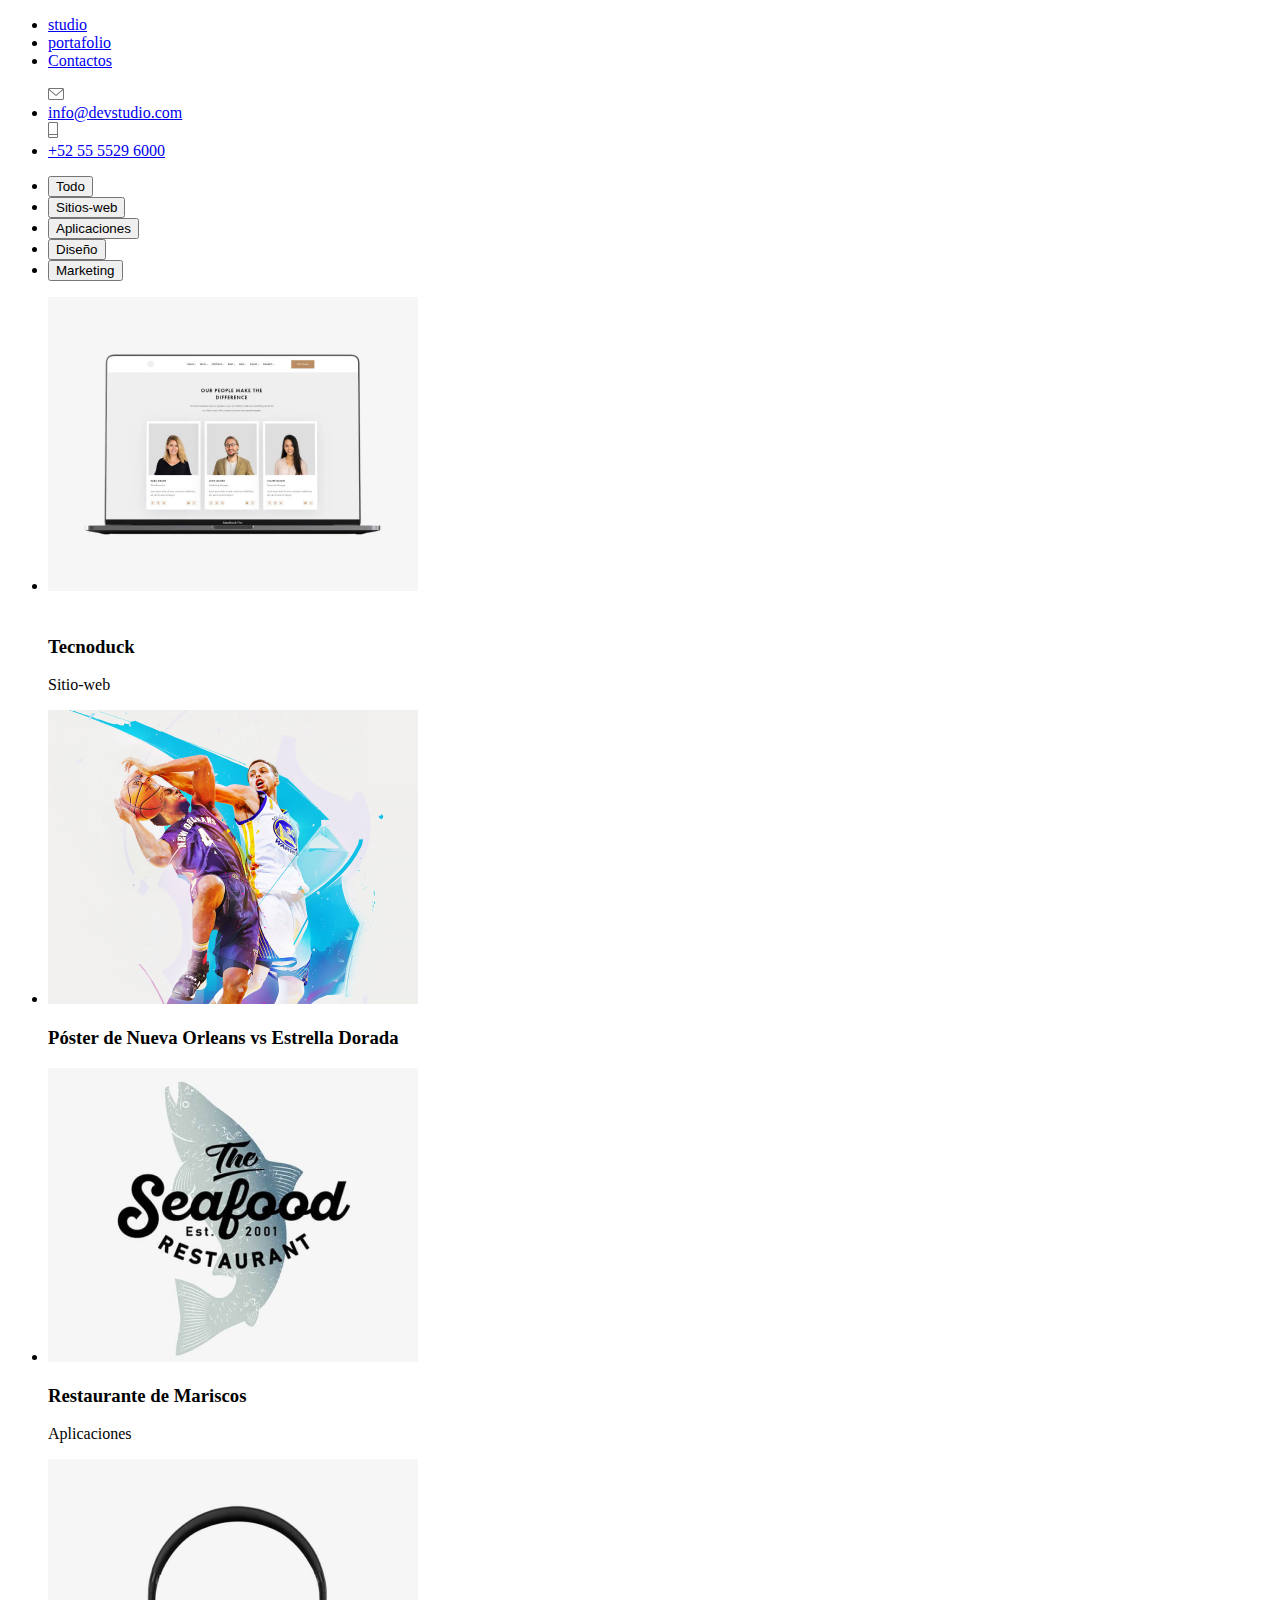
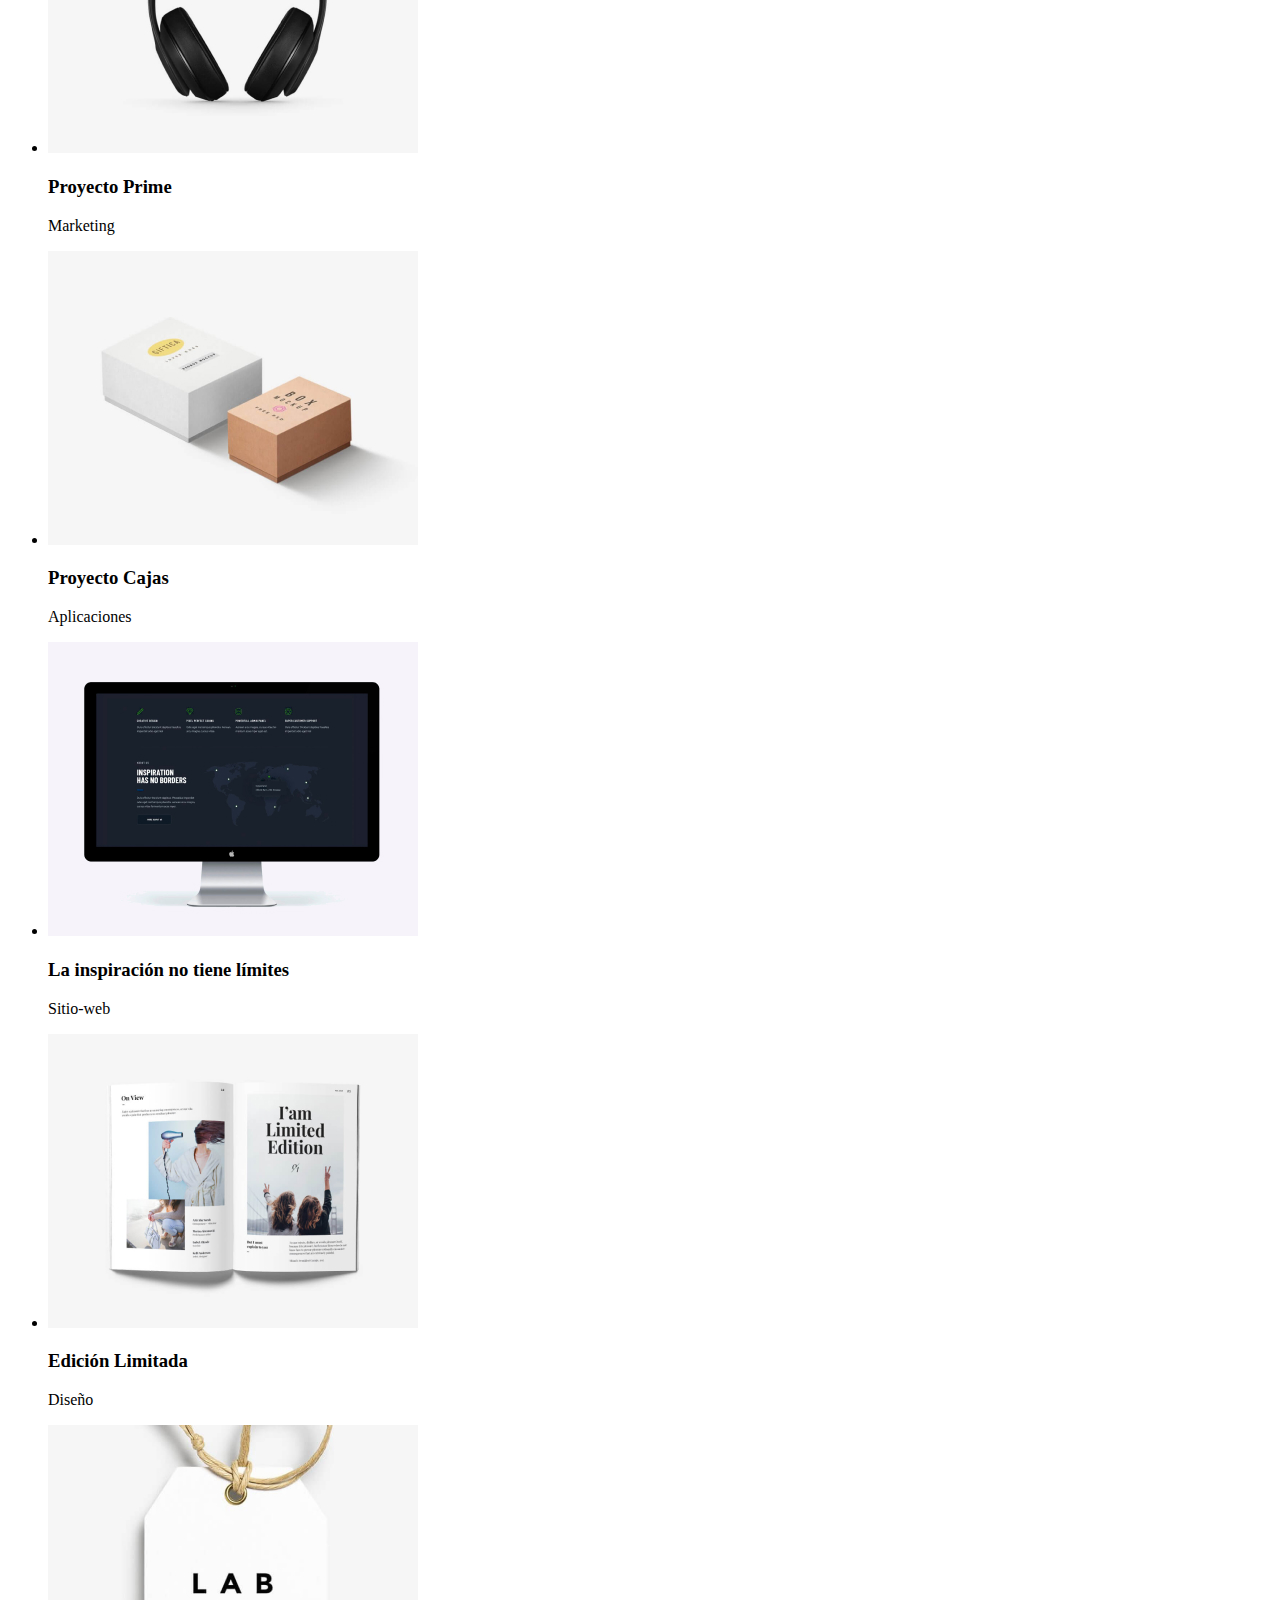
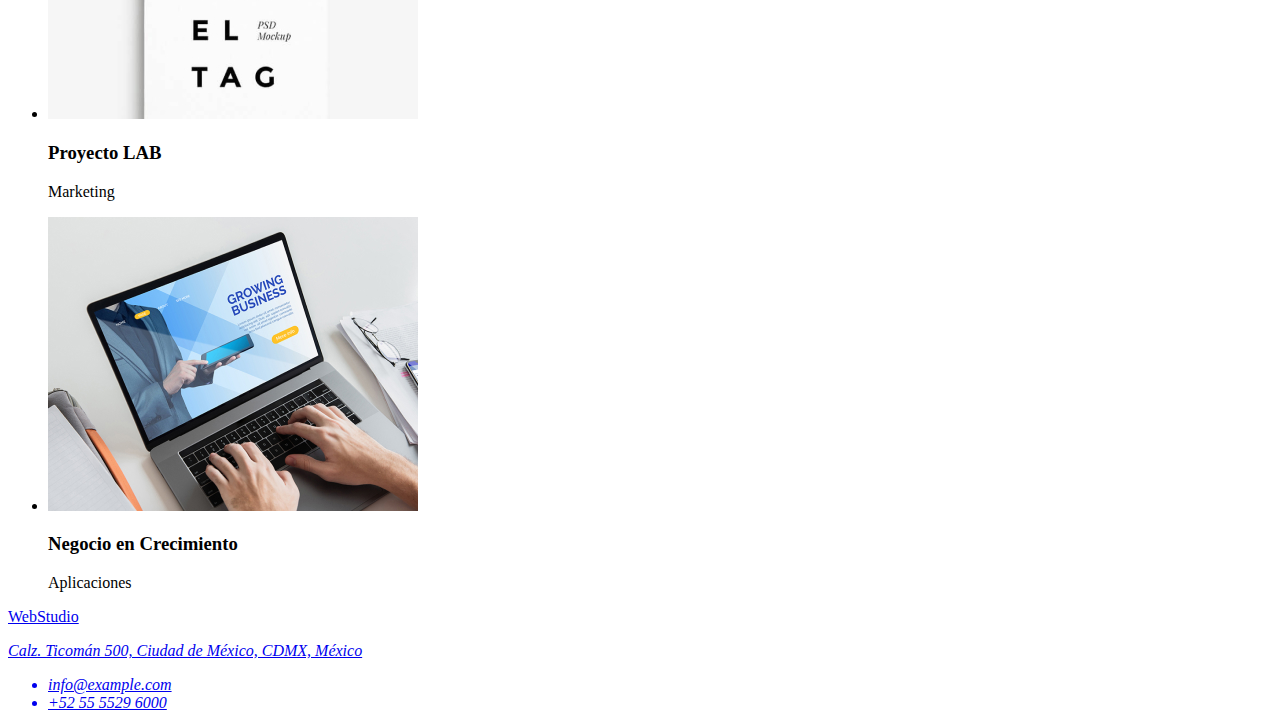
==== portafolio.html @ 53b6fb1d "7/08/2023 Creacion de portafolio" ====
<!DOCTYPE html>
<html lang="en">
<head>
    <meta charset="UTF-8">
    <meta name="viewport" content="width=device-width, initial-scale=1.0">
    <title>PORTAFOLIO</title>
</head>
<body>
    <!--NAVIGATION BAR-->
    <header>
        <nav>
            <ul>
                <li><a href="#" target="_self">studio</a></li>
                <li><a href="#" target="_self">portafolio</a></li>
                <li><a href="#">Contactos</a></li>
              </ul>
        </nav>
        <ul>
            <img src="IMAGES/sobre.png" alt="sobre">
            <li><a href="mailto:info@devstudio.com">info@devstudio.com</a></li>
            <img src="IMAGES/Vector.png" alt="telefono">
            <li><a href="tel:+52 55 5529 6000">+52 55 5529 6000</a></li>
          </ul>
    </header>
    <main>
        <!--PRINCIPAL BODY-->
          <ul>
            <li><button type="button">Todo</button></li>           
            <li><button type="button">Sitios-web</button></li>
            <li><button type="button">Aplicaciones</button></li>  
            <li><button type="button">Diseño</button></li> 
            <li><button type="button">Marketing</button></li>           
        </ul>            
        <!--GALERY-->
        <ul>
            <li>
                <section>
                    <img Width="370px" Height="294px" Top="274px" Left="215px" src="IMAGES/tecnoduck.jpg" alt="laptop">
                    <h3><br>Tecnoduck</br></h3>
                    <p>Sitio-web</p>
                </section>
            </li>
            <li>
                <section>
                    <img Width="370px" Height="294px" Top="274px" Left="615px" src="IMAGES/basketball.jpg" alt="mans-play.basket">
                    <h3>Póster de Nueva Orleans vs Estrella Dorada</h3>
                </section>
            </li>
            <li>
                <section>
                    <img Width="370px" Height="294px" Top="274px" Left="1015px"src="IMAGES/seafood.jpg" alt="logo-seafood">
                    <h3>Restaurante de Mariscos</h3>
                    <p>Aplicaciones</p>
                </section>
            </li>
            <li>
                <section>
                    <img Width="370px" Height="294px" Top="708px" Left="215px" src="IMAGES/proyect-prime.jpg" alt="headphones">
                    <h3>Proyecto Prime</h3>
                    <p>Marketing</p>
                </section>
            </li>
            <li>
                <section>
                    <img Width="370px" Height="294px" Top="708px" Left="615px" src="IMAGES/boxes.jpg" alt="boxes">
                    <h3>Proyecto Cajas</h3>
                    <p>Aplicaciones</p>
                </section>
            </li>
            <li>
                <section>
                    <img Width="370px" Height="294px" Top="708px" Left="1015px" src="IMAGES/pc.jpg" alt="computer">
                    <h3>La inspiración no tiene límites</h3>
                    <p>Sitio-web</p>
                </section>
            </li>
            <li>
                <section>
                    <img Width="370px" Height="294px" Top="1142px" Left="215px" src="IMAGES/magazine.jpg" alt="magazine">
                    <h3>Edición Limitada</h3>
                    <p>Diseño</p>
                </section>
            </li>
            <li>
                <section>
                    <img Width="370px" Height="294px" Top="1142px" Left="615px" src="IMAGES/proyect-lab.jpg" alt="tag">
                    <h3>Proyecto LAB</h3>
                    <p>Marketing</p>
                </section>
            </li>
            <li>
                <section>
                    <img Width="370px" Height="294px" Top="1142px" Left="1015px" src="IMAGES/laptop.jpg" alt="laptop">
                    <h3>Negocio en Crecimiento</h3>
                    <p>Aplicaciones</p>
                </section>
            </li>
        </ul>
    </main>
    <!--FOOTER-->
    <footer>
        <a href="/index.html">WebStudio</h3>
        <address>
          <p>Calz. Ticomán 500, Ciudad de México, CDMX, México</p>
          <ul>
            <li>info@example.com</li>
            <li>+52 55 5529 6000</li>
          </ul>
        </address>
      </footer>
</body>
</html>
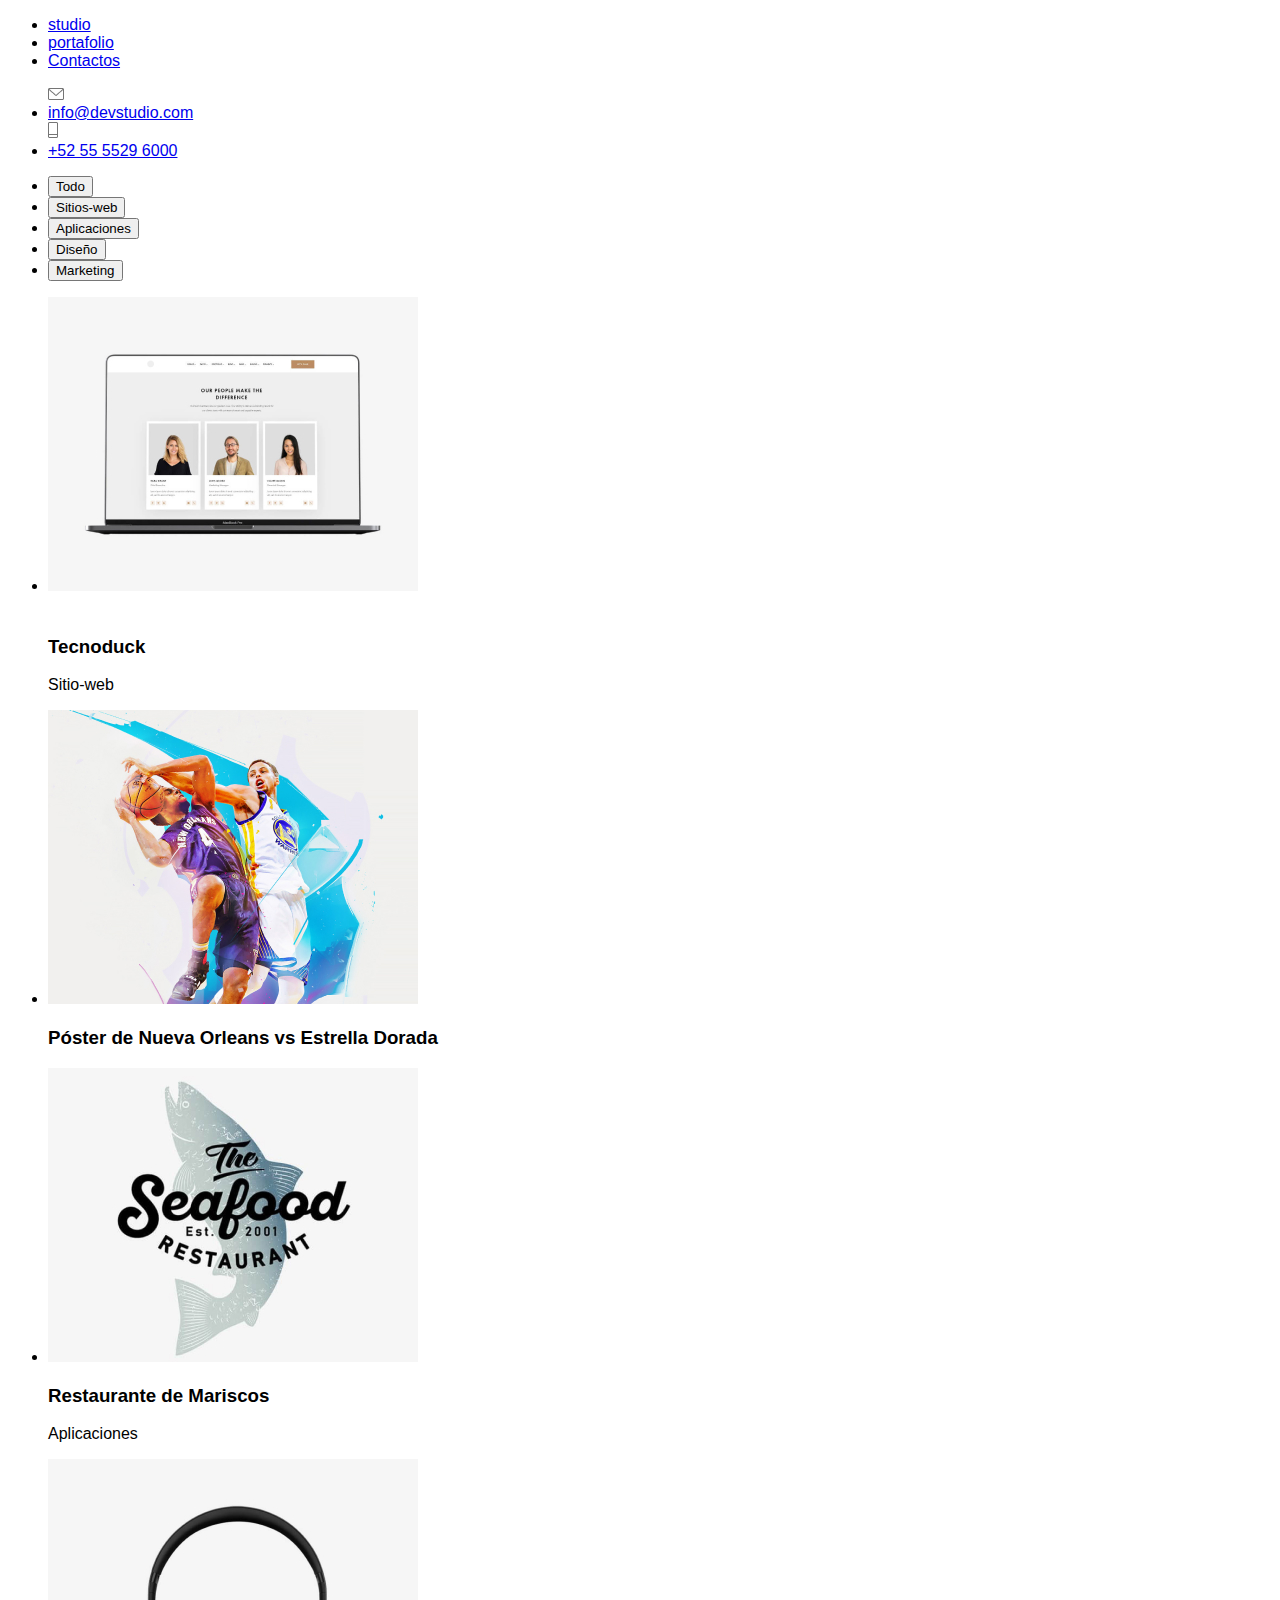
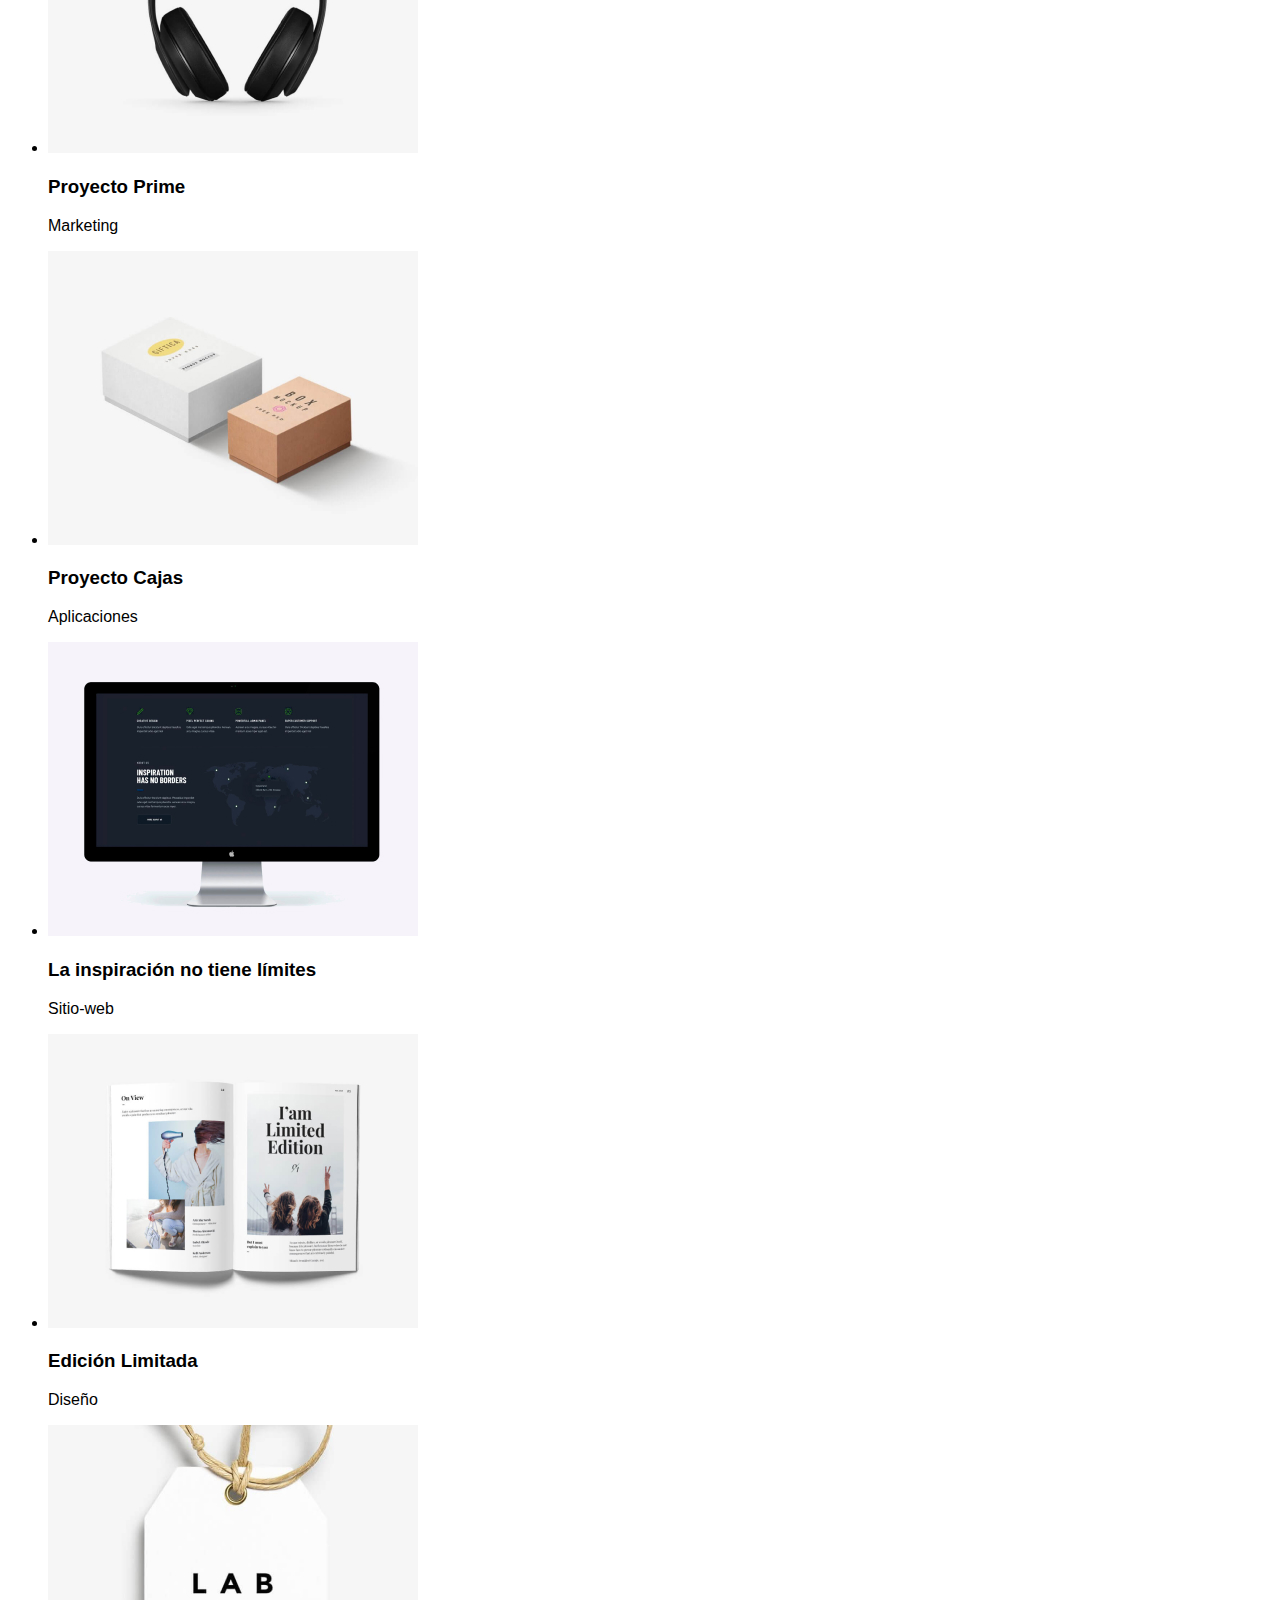
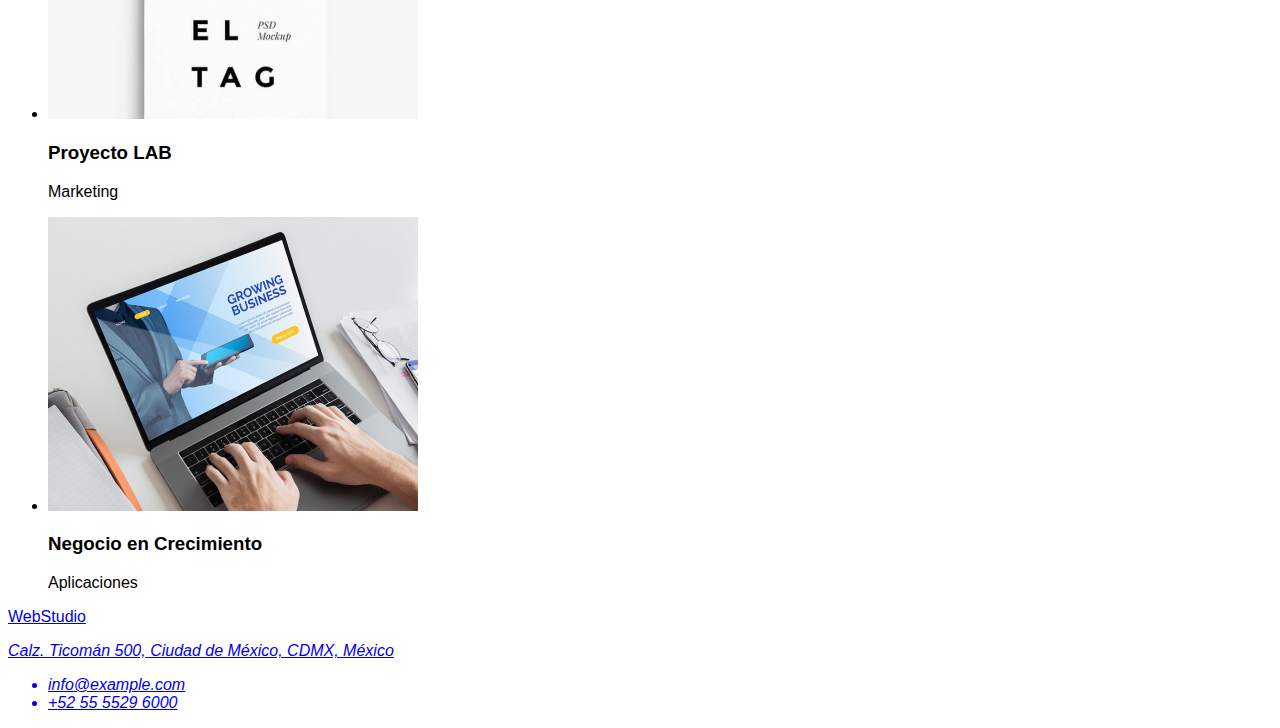
==== commit e6f7e5f7: "Conexion de CSS" ====
--- a/portafolio.html
+++ b/portafolio.html
@@ -4,6 +4,7 @@
     <meta charset="UTF-8">
     <meta name="viewport" content="width=device-width, initial-scale=1.0">
     <title>PORTAFOLIO</title>
+    <link rel="stylesheet" href="./CSS/styles.css">
 </head>
 <body>
     <!--NAVIGATION BAR-->
--- a/CSS/styles.css
+++ b/CSS/styles.css
@@ -0,0 +1,3 @@
+body {
+    font-family: 'Roboto', sans-serif;
+}
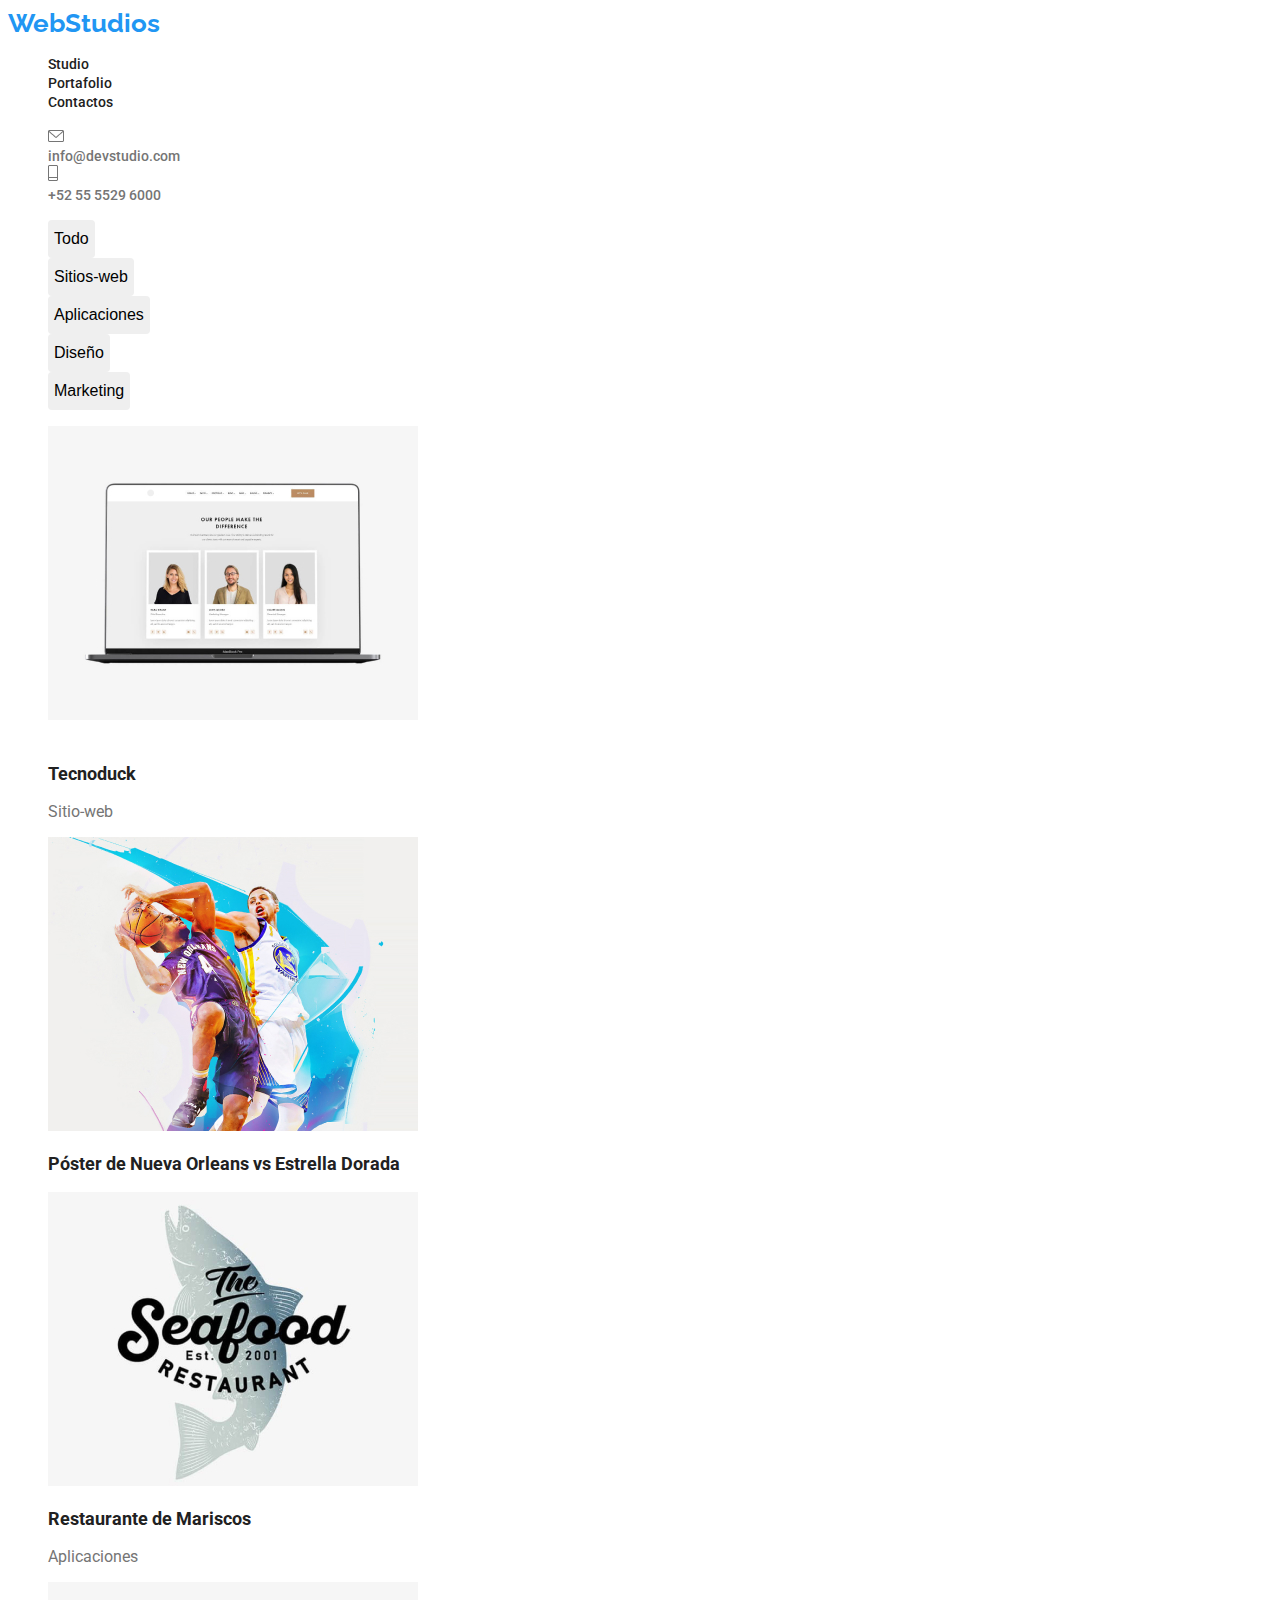
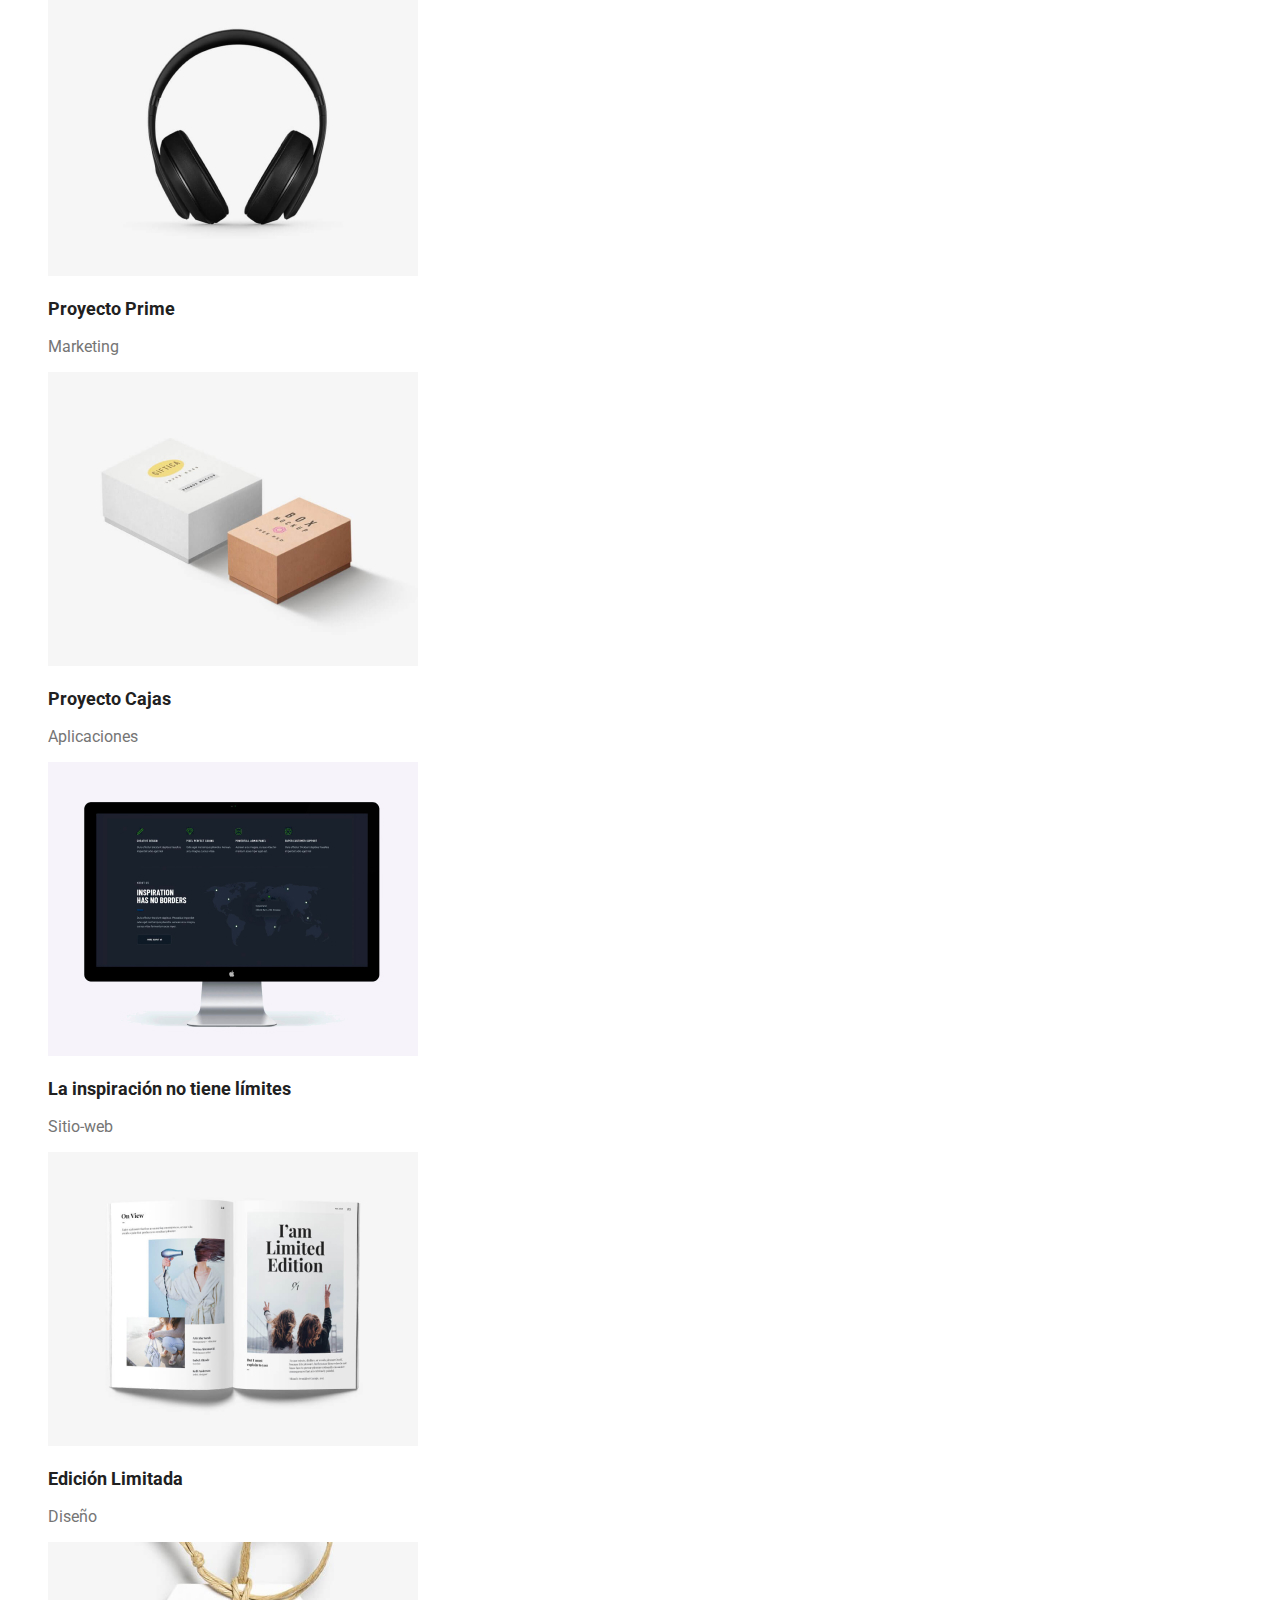
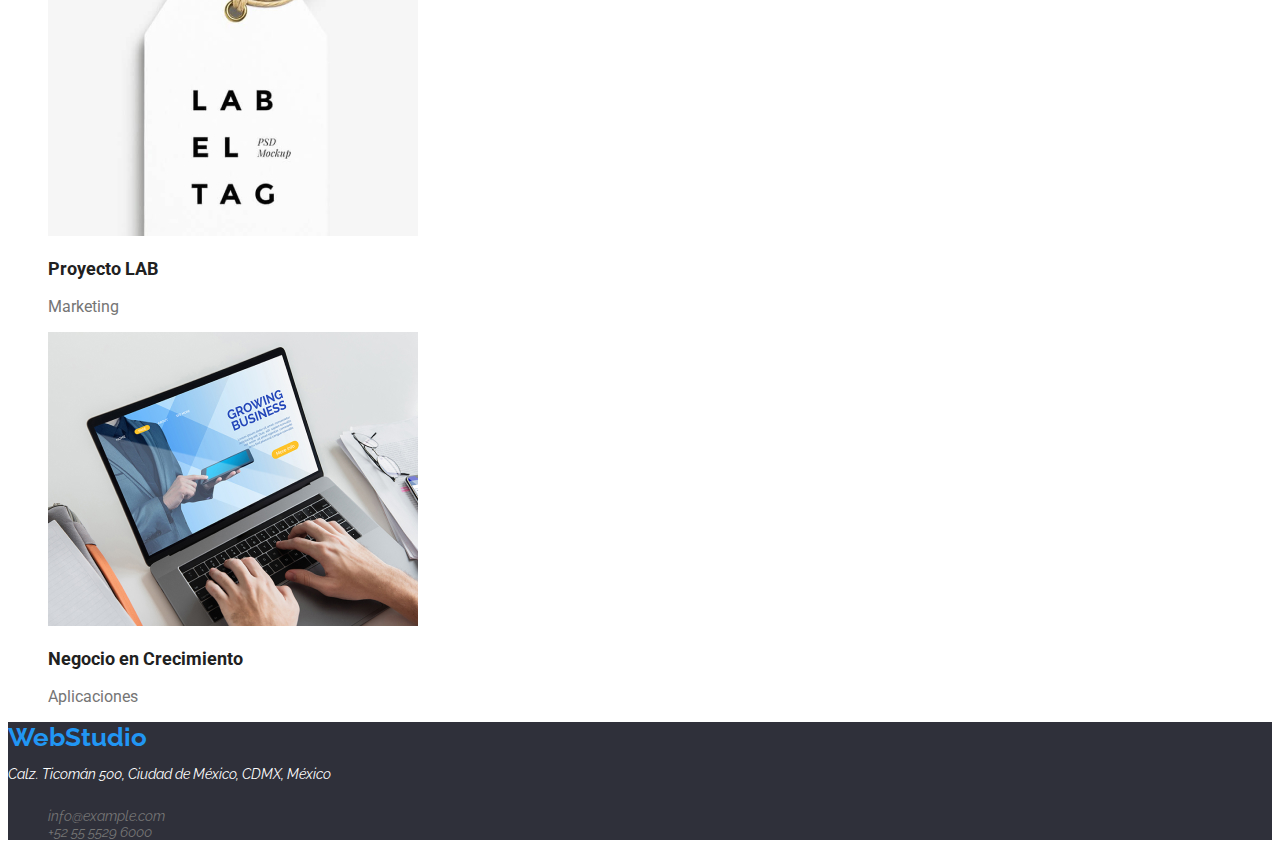
==== commit d9104582: "8/08/2023 CSS de las 2 paginas" ====
--- a/portafolio.html
+++ b/portafolio.html
@@ -9,103 +9,104 @@
 <body>
     <!--NAVIGATION BAR-->
     <header>
-        <nav>
+        <a class="icon-wb" href="/index.html">WebStudios</a>
+        <nav class="navegation-bar">
             <ul>
-                <li><a href="#" target="_self">studio</a></li>
-                <li><a href="#" target="_self">portafolio</a></li>
-                <li><a href="#">Contactos</a></li>
-              </ul>
+                <li class="navegation-item"><a class="navegation-link" href="#" target="_self">Studio</a></li>
+                <li class="navegation-item"><a class="navegation-link" href="#" target="_self">Portafolio</a></li>
+                <li class="navegation-item"><a class="navegation-link" href="#">Contactos</a></li>
+            </ul>
         </nav>
-        <ul>
+        <ul class="contact">
             <img src="IMAGES/sobre.png" alt="sobre">
-            <li><a href="mailto:info@devstudio.com">info@devstudio.com</a></li>
+            <li class="contact-element"><a class="contact-link" href="mailto:info@devstudio.com">info@devstudio.com</a></li>
             <img src="IMAGES/Vector.png" alt="telefono">
-            <li><a href="tel:+52 55 5529 6000">+52 55 5529 6000</a></li>
+            <li class="contact-element"><a class="contact-link" href="tel:+52 55 5529 6000">+52 55 5529 6000</a></li>
           </ul>
     </header>
     <main>
         <!--PRINCIPAL BODY-->
-          <ul>
-            <li><button type="button">Todo</button></li>           
-            <li><button type="button">Sitios-web</button></li>
-            <li><button type="button">Aplicaciones</button></li>  
-            <li><button type="button">Diseño</button></li> 
-            <li><button type="button">Marketing</button></li>           
+          <ul class="navegation-buttons">
+            <li class="button-item"><button class="button-nav" type="button">Todo</button></li>           
+            <li class="button-item"><button class="button-nav" type="button">Sitios-web</button></li>
+            <li class="button-item"><button class="button-nav" type="button">Aplicaciones</button></li>  
+            <li class="button-item"><button class="button-nav" type="button">Diseño</button></li> 
+            <li class="button-item"><button class="button-nav" type="button">Marketing</button></li>           
         </ul>            
         <!--GALERY-->
-        <ul>
-            <li>
+        <ul class="proyect-list">
+            <li class="proyect-item">
                 <section>
                     <img Width="370px" Height="294px" Top="274px" Left="215px" src="IMAGES/tecnoduck.jpg" alt="laptop">
-                    <h3><br>Tecnoduck</br></h3>
-                    <p>Sitio-web</p>
+                    <h3 class="galery-title"><br>Tecnoduck</br></h3>
+                    <p class="galery-text">Sitio-web</p>
                 </section>
             </li>
-            <li>
+            <li class="proyect-item">
                 <section>
                     <img Width="370px" Height="294px" Top="274px" Left="615px" src="IMAGES/basketball.jpg" alt="mans-play.basket">
-                    <h3>Póster de Nueva Orleans vs Estrella Dorada</h3>
+                    <h3 class="galery-title">Póster de Nueva Orleans vs Estrella Dorada</h3>
                 </section>
             </li>
-            <li>
+            <li class="proyect-item">
                 <section>
                     <img Width="370px" Height="294px" Top="274px" Left="1015px"src="IMAGES/seafood.jpg" alt="logo-seafood">
-                    <h3>Restaurante de Mariscos</h3>
-                    <p>Aplicaciones</p>
+                    <h3 class="galery-title">Restaurante de Mariscos</h3>
+                    <p class="galery-text">Aplicaciones</p>
                 </section>
             </li>
-            <li>
+            <li class="proyect-item">
                 <section>
                     <img Width="370px" Height="294px" Top="708px" Left="215px" src="IMAGES/proyect-prime.jpg" alt="headphones">
-                    <h3>Proyecto Prime</h3>
-                    <p>Marketing</p>
+                    <h3 class="galery-title">Proyecto Prime</h3>
+                    <p class="galery-text">Marketing</p>
                 </section>
             </li>
-            <li>
+            <li class="proyect-item">
                 <section>
                     <img Width="370px" Height="294px" Top="708px" Left="615px" src="IMAGES/boxes.jpg" alt="boxes">
-                    <h3>Proyecto Cajas</h3>
-                    <p>Aplicaciones</p>
+                    <h3 class="galery-title">Proyecto Cajas</h3>
+                    <p class="galery-text">Aplicaciones</p>
                 </section>
             </li>
-            <li>
+            <li class="proyect-item">
                 <section>
                     <img Width="370px" Height="294px" Top="708px" Left="1015px" src="IMAGES/pc.jpg" alt="computer">
-                    <h3>La inspiración no tiene límites</h3>
-                    <p>Sitio-web</p>
+                    <h3 class="galery-title">La inspiración no tiene límites</h3>
+                    <p class="galery-text">Sitio-web</p>
                 </section>
             </li>
-            <li>
+            <li class="proyect-item">
                 <section>
                     <img Width="370px" Height="294px" Top="1142px" Left="215px" src="IMAGES/magazine.jpg" alt="magazine">
-                    <h3>Edición Limitada</h3>
-                    <p>Diseño</p>
+                    <h3 class="galery-title">Edición Limitada</h3>
+                    <p class="galery-text">Diseño</p>
                 </section>
             </li>
-            <li>
+            <li class="proyect-item">
                 <section>
                     <img Width="370px" Height="294px" Top="1142px" Left="615px" src="IMAGES/proyect-lab.jpg" alt="tag">
-                    <h3>Proyecto LAB</h3>
-                    <p>Marketing</p>
+                    <h3 class="galery-title">Proyecto LAB</h3>
+                    <p class="galery-text">Marketing</p>
                 </section>
             </li>
-            <li>
+            <li class="proyect-item">
                 <section>
                     <img Width="370px" Height="294px" Top="1142px" Left="1015px" src="IMAGES/laptop.jpg" alt="laptop">
-                    <h3>Negocio en Crecimiento</h3>
-                    <p>Aplicaciones</p>
+                    <h3 class="galery-title">Negocio en Crecimiento</h3>
+                    <p class="galery-text">Aplicaciones</p>
                 </section>
             </li>
         </ul>
     </main>
     <!--FOOTER-->
-    <footer>
-        <a href="/index.html">WebStudio</h3>
+    <footer class="footer-final">
+        <a class="icon-two" href="/index.html">WebStudio</h3>
         <address>
-          <p>Calz. Ticomán 500, Ciudad de México, CDMX, México</p>
-          <ul>
-            <li>info@example.com</li>
-            <li>+52 55 5529 6000</li>
+          <p class="footer-text">Calz. Ticomán 500, Ciudad de México, CDMX, México</p>
+          <ul class="footer-info">
+            <li class="footer-item">info@example.com</li>
+            <li class="footer-item">+52 55 5529 6000</li>
           </ul>
         </address>
       </footer>
--- a/CSS/styles.css
+++ b/CSS/styles.css
@@ -1,3 +1,220 @@
+/* fuentes */
+
+@import url('https://fonts.googleapis.com/css2?family=Raleway:ital,wght@0,100;0,200;0,300;0,400;0,500;0,600;0,700;0,800;0,900;1,100;1,200;1,300;1,400;1,500;1,600;1,700;1,800;1,900&display=swap');
+@import url('https://fonts.googleapis.com/css2?family=Roboto:ital,wght@0,100;0,300;0,400;0,500;0,700;0,900;1,100;1,300;1,400;1,500;1,700;1,900&display=swap');
+
+/* Variables */
+
+:root {
+    --blue-text: rgb(33, 150, 243, 1);
+    --paragraph-color: rgb(117, 117, 117, 1);
+    --principal-color: rgb(33, 33, 33, 1);
+    --white-font: rgb(255, 255, 255, 1);
+    --background-banner: rgb(47, 48, 58, 1);
+    --section-team: rgb(245, 244, 250, 1);
+}
+
+/*  BODY  */
+
 body {
     font-family: 'Roboto', sans-serif;
-}
+    color: var(--principal-color);
+}
+
+/* WEBSTUDIO LOGO*/
+
+.icon-wb {
+    color: var(--blue-text);
+    font-family: 'Raleway', sans-serif;
+    font-size: 26px;
+    font-weight: 700;
+    text-decoration: none;
+}
+
+/* NAVEGATION BAR */
+
+.navegation-bar .navegation-link {
+    color: var(--principal-color);
+    font-size: 14px;
+    font-weight: 500;
+    text-decoration: none;
+}
+
+.navegation-bar .navegation-link:hover {
+color: var(--blue-text);
+}
+
+.navegation-bar .navegation-link:focus {
+color: var(--blue-text);
+}
+
+.navegation-item{
+    list-style: none;
+}
+
+/* NAVEGATION BAR - CONTACTS */
+
+.contact .contact-link {
+    color: var(--paragraph-color);
+    font-size: 14px;
+    font-weight: 500;
+    text-decoration: none;
+}
+
+.contact .contact-link:hover{
+    color: var(--blue-text);
+}
+
+.contact .contact-link:focus {
+    color: var(--blue-text);
+}
+
+.contact-element{
+    list-style: none;
+}
+
+/* BANNER */
+
+.banner .main-title{
+    color: var(--white-font);
+    font-size: 44px;
+    font-weight: 900;
+    line-height: 1.4;
+    text-align: center;
+    text-transform: uppercase;
+}
+
+.banner {
+    background-color: var(--background-banner);
+}
+
+.banner .request-button {
+    color: var(--white-font);
+    background-color: var(--blue-text);
+    font-size: 16px;
+    font-weight: 700;
+    height: 50px;
+    border-color: transparent;
+    border-radius: 4px;
+}
+
+/* ABOUT US */
+
+.about-list .about-title{
+  font-size: 14px;
+  font-weight: 700;
+  text-transform:uppercase ;  
+}
+
+.about-list .about-text {
+    color: var(--paragraph-color);
+    font-size: 14px;
+    font-weight: 400;
+}
+
+.about-item{
+    list-style: none;
+}
+
+/* GALERY SERVICES */
+
+.our-service .service-tittle{ 
+font-size: 36px;
+font-weight: 700;
+text-align: center;
+}
+
+.service-item {
+    list-style: none;
+}
+
+/* OUR TEAM */
+
+.our-team .team.title{
+    background-color: var(--section-team);
+   font-size: 36px;
+   font-weight: 700; 
+   align-items: center;
+}
+
+.team-list .team-name {
+    font-size: 16px;
+    font-weight: 500;
+    align-items: center;
+}
+
+.team-item .team-position {
+    color: var(--paragraph-color);
+    font-size: 16px;
+}
+.team-item {
+    list-style: none;
+}
+
+/* FOOTER */
+.footer-final{
+    background-color: var(--background-banner);
+}
+.footer-text{
+    color: var(--white-font);
+    font-size: 14px;
+    font-weight: 400;
+}
+.footer-info .footer-item{
+    color: var(--paragraph-color);
+    font-size: 14px;
+    font-weight: 400;
+}
+.footer-item{
+    list-style: none;
+}
+
+.icon-two{
+    color: var(--blue-text);
+    font-family: 'Raleway', sans-serif;
+    font-size: 26px;
+    font-weight: 700;
+    text-decoration: none;
+}
+
+/*      PORTAFOLIO - HTML      */
+/* BUTTONS*/
+
+.navegation-buttons .button-nav{
+font-weight: 500;
+font-size: 16px;
+height: 38px;
+border-radius: 4px;
+border: transparent;
+cursor: pointer;
+}
+
+.navegation-buttons .button-nav:hover{
+    color: var(--white-font);
+    background-color: var(--blue-text);
+}
+
+.navegation-buttons .button-nav:focus{
+    color: var(--white-font);
+    background-color: var(--blue-text);
+}
+
+.button-item{
+    list-style: none;
+}   
+
+/*GALERY PROYECT LIST*/
+
+.proyect-list .galery-title{
+   font-size: 18px;
+   font-weight: 700; 
+}
+
+.proyect-list .galery-text {
+    font-size: 16px;
+    font-weight: 400;
+    color: var(--paragraph-color);
+}
+.proyect-item{
+    list-style: none;
+}